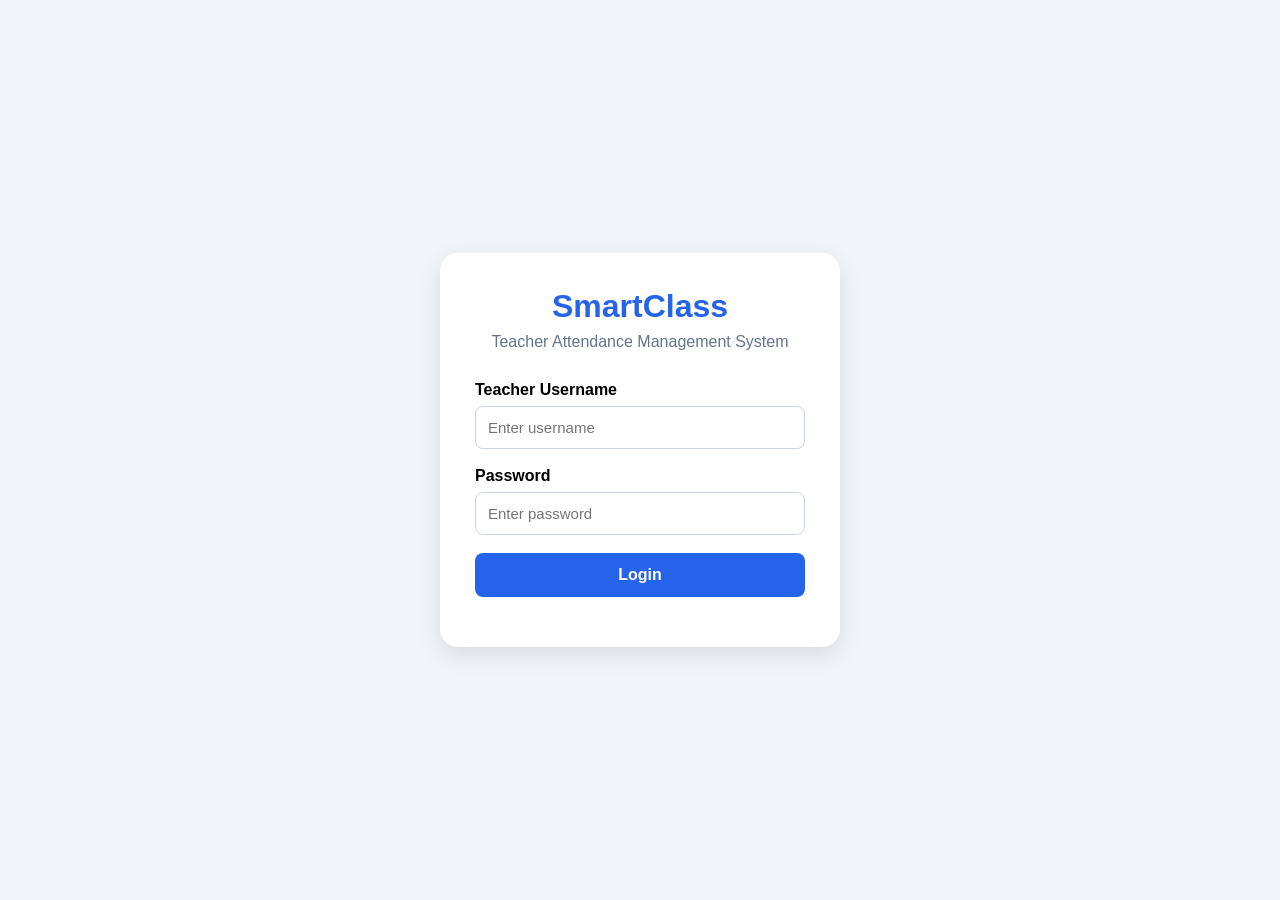
==== login.html @ a19984e4 "Move SmartClass files to root" ====
<!DOCTYPE html>
<html lang="hi">
<head>
    <meta charset="UTF-8">
    <meta name="viewport" content="width=device-width, initial-scale=1.0">

    <title>Teacher Login - SmartClass</title>

    <style>
        * {
            margin: 0;
            padding: 0;
            box-sizing: border-box;
        }

        body {
            font-family: Arial, sans-serif;
            background: #f1f5f9;
            min-height: 100vh;
            display: flex;
            justify-content: center;
            align-items: center;
        }

        .login-card {
            background: white;
            width: 90%;
            max-width: 400px;
            padding: 35px;
            border-radius: 18px;
            box-shadow: 0 8px 25px rgba(0,0,0,0.1);
        }

        .logo {
            text-align: center;
            font-size: 32px;
            font-weight: bold;
            color: #2563eb;
            margin-bottom: 8px;
        }

        .subtitle {
            text-align: center;
            color: #64748b;
            margin-bottom: 30px;
        }

        label {
            display: block;
            font-weight: bold;
            margin-bottom: 7px;
        }

        input {
            width: 100%;
            padding: 12px;
            margin-bottom: 18px;
            border: 1px solid #cbd5e1;
            border-radius: 8px;
            font-size: 15px;
        }

        .login-btn {
            width: 100%;
            padding: 13px;
            border: none;
            border-radius: 8px;
            background: #2563eb;
            color: white;
            font-size: 16px;
            font-weight: bold;
            cursor: pointer;
        }

        .message {
            text-align: center;
            margin-top: 15px;
            font-weight: bold;
        }
    </style>
</head>

<body>

    <div class="login-card">

        <div class="logo">
            SmartClass
        </div>

        <p class="subtitle">
            Teacher Attendance Management System
        </p>

        <label for="username">
            Teacher Username
        </label>

        <input
            type="text"
            id="username"
            placeholder="Enter username"
        >

        <label for="password">
            Password
        </label>

        <input
            type="password"
            id="password"
            placeholder="Enter password"
        >

        <button class="login-btn" onclick="login()">
            Login
        </button>

        <p id="message" class="message"></p>

    </div>

    <script>

        function login() {

            const username =
                document.getElementById("username").value.trim();

            const password =
                document.getElementById("password").value.trim();

            const message =
                document.getElementById("message");

            if (username === "teacher" && password === "1234") {

                message.textContent =
                    "✅ Login successful!";
                    localStorage.setItem("teacherLoggedIn", "true");

                message.style.color = "#16a34a";

                setTimeout(function() {
                    window.location.href = "index.html";
                }, 700);

            } else {

                message.textContent =
                    "❌ Invalid username or password.";

                message.style.color = "#dc2626";
            }
        }

    </script>

</body>
</html>
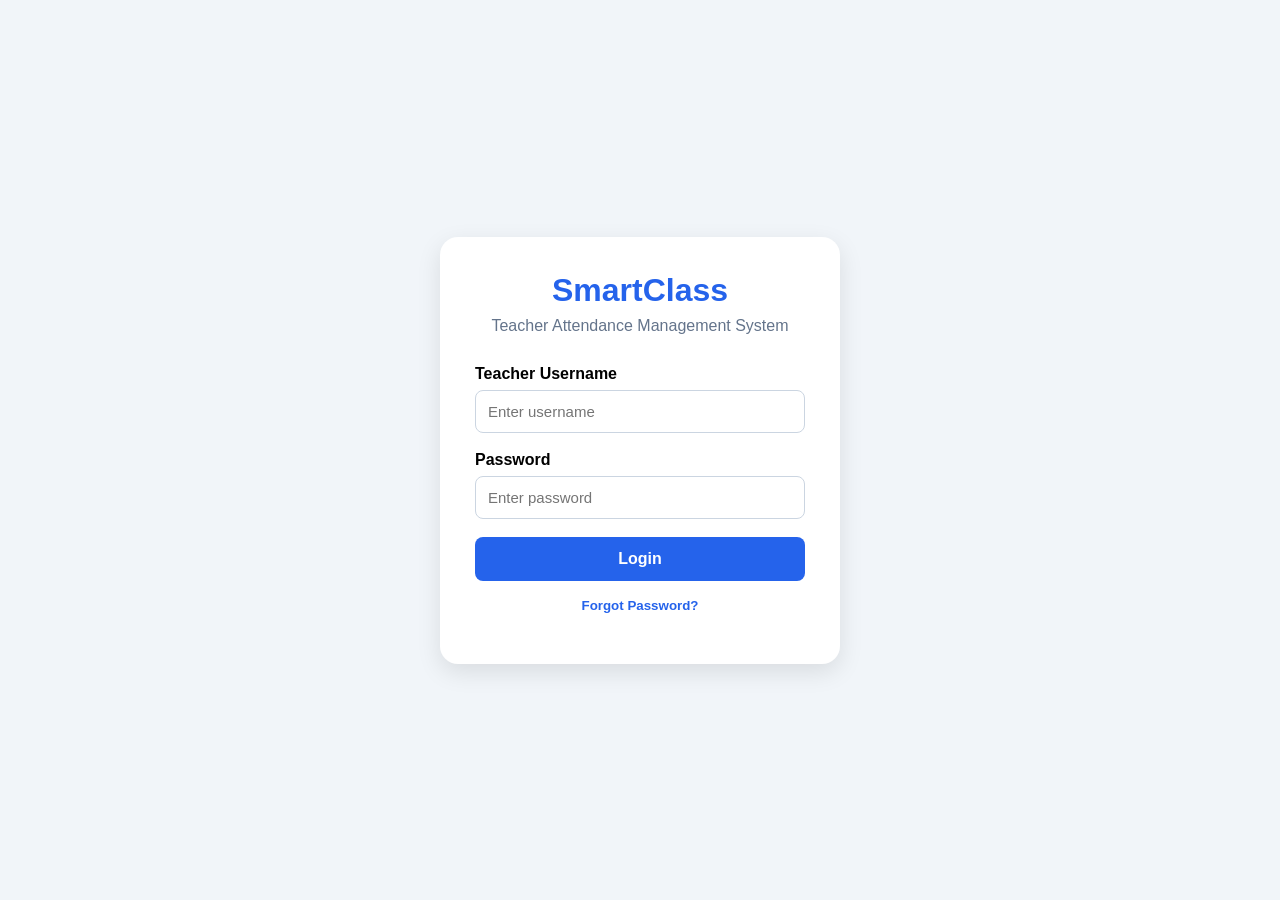
==== commit 48dfd4cd: "Add forgot password feature" ====
--- a/login.html
+++ b/login.html
@@ -115,7 +115,14 @@
         <button class="login-btn" onclick="login()">
             Login
         </button>
-
+<div style="text-align:center; margin-top:15px;">
+    <button
+        onclick="forgotPassword()"
+        style="border:none; background:none; color:#2563eb; cursor:pointer; font-weight:bold;"
+    >
+        Forgot Password?
+    </button>
+</div>
         <p id="message" class="message"></p>
 
     </div>
@@ -133,7 +140,10 @@
             const message =
                 document.getElementById("message");
 
-            if (username === "teacher" && password === "1234") {
+            const savedPassword =
+    localStorage.getItem("teacherPassword") || "1234";
+
+if (username === "teacher" && password === savedPassword) {
 
                 message.textContent =
                     "✅ Login successful!";
@@ -153,7 +163,37 @@
                 message.style.color = "#dc2626";
             }
         }
-
+function forgotPassword() {
+    const username = prompt("Enter your teacher username:");
+
+    if (username === null) {
+        return;
+    }
+
+    if (username.trim() === "teacher") {
+        const otp = Math.floor(1000 + Math.random() * 9000);
+
+        alert("Demo OTP: " + otp);
+
+        const enteredOTP = prompt("Enter the OTP:");
+
+        if (enteredOTP === String(otp)) {
+            const newPassword = prompt("Enter your new password:");
+
+            if (newPassword && newPassword.trim() !== "") {
+                localStorage.setItem("teacherPassword", newPassword.trim());
+                alert("✅ Password changed successfully!");
+            } else {
+                alert("❌ Password cannot be empty.");
+            }
+        } else {
+            alert("❌ Incorrect OTP.");
+        }
+
+    } else {
+        alert("❌ Username not found.");
+    }
+}
     </script>
 
 </body>
